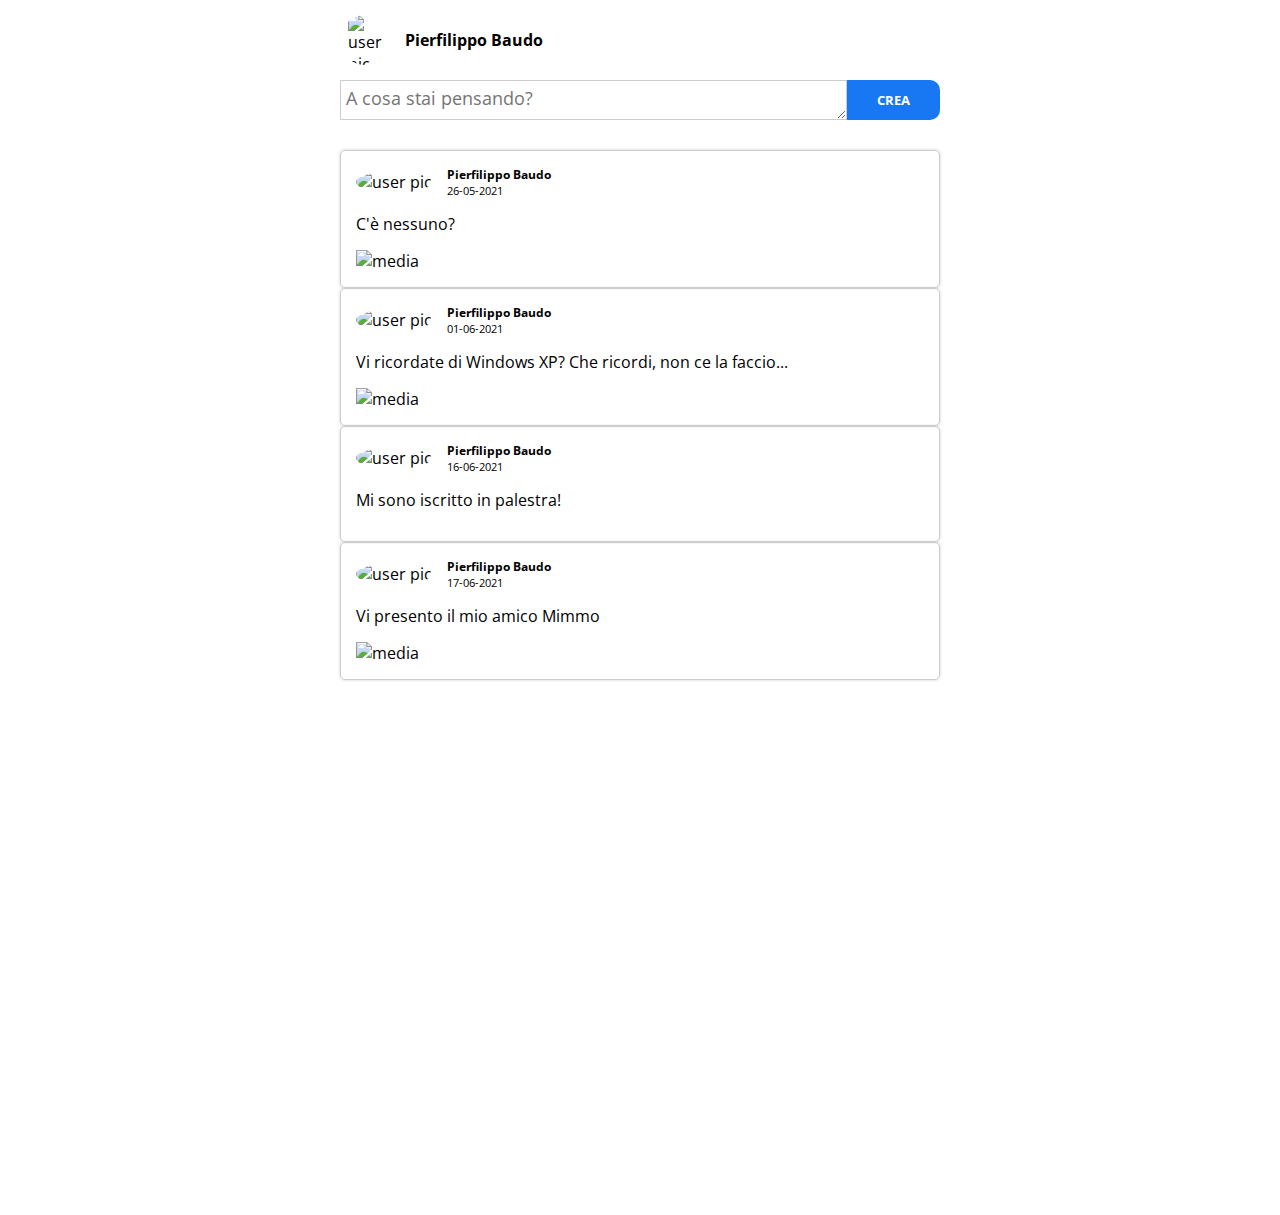
==== index.html @ db36af66 "task in vanilla fatta" ====
<!DOCTYPE html>
<html lang="en">
<head>
    <meta charset="UTF-8">
    <meta http-equiv="X-UA-Compatible" content="IE=edge">
    <meta name="viewport" content="width=device-width, initial-scale=1.0">
    <title>My Social Profile</title>

    <link rel="preconnect" href="https://fonts.googleapis.com">
    <link rel="preconnect" href="https://fonts.gstatic.com" crossorigin>
    <link href="https://fonts.googleapis.com/css2?family=Open+Sans:wght@400;700&display=swap" rel="stylesheet">
    <script src="https://unpkg.com/dayjs@1.8.21/dayjs.min.js"></script>

    <link rel="stylesheet" href="css/style.css">
</head>
<body>

    <div id="profile-page">

        <div class="user-details">
            <!-- <div class="user-pic"><img src="img/user-default.png" alt="user pic"></div>
            <div class="user-name">Pippo Baudo</div> -->
        </div>

        <div class="new-post">
            <textarea placeholder="A cosa stai pensando?"></textarea>
            <button class="send">CREA</button>
        </div>

        <div class="post-list">

            <!-- <div class="post">
                <div class="post-details">
                    <div class="user-pic">
                        <img src="img/user-default.png" alt="user pic">
                    </div>
                    <div class="details">
                        <div class="user-name">Pippo Baudo</div>
                        <div class="post-date">May 26</div>
                    </div>
                </div> 
                <div class="post-text">
                    Lorem ipsum!
                </div>

                <div class="post-media">
                    <img src="img/windows-xp.jpeg" alt="media" />
                </div>

            </div> -->

        </div>

    </div>
    <script src="./js/script.js"></script>
</body>
</html>
---- css/style.css ----
* {
    box-sizing: border-box;
    margin: 0;
    padding: 0;
    font-family: 'Open Sans', sans-serif;
}

#profile-page {
    height: 1200px; /*todo: da rimuovere*/
    width: 600px;
    margin: 0 auto;
}

.user-details {
    display: flex;
    align-items: center;
    margin: 15px 0;
}

.user-details .user-pic{
    width: 50px;
    height: 50px;
    overflow: hidden;
    border-radius: 50%;
    position: relative;
}

.user-details .user-pic img {
    height: 100%;
    position: absolute;
    top: 50%;
    left: 50%;
    transform: translate(-50%,-50%);
    
}

.user-details .user-name {
    margin-left: 15px;
    font-weight: bold;
}

.new-post {
    display: flex;
    margin-bottom: 30px;
}

.new-post textarea {
    flex-grow: 1;
    border: 1px #ccc solid;
    height: 40px;
    font-size: 18px;
    padding: 5px;
}

.new-post .send {
    padding: 0 30px;
    background: #1877F2;
    color: #fff;
    border: 0;
    font-weight: bold;
    border-top-right-radius: 10px;
    border-bottom-right-radius: 10px;

}


.post {
    border: 1px #ccc solid;
    border-radius: 5px;
    box-shadow: 0 0 3px #ccc;
    padding: 15px;
}

.post-media img {
    width: 100%;
}

.post-details {
    display: flex;
    align-items: center;
}

.post-details .user-pic img {
    width: 40px;
    border-radius: 50%;
}

.post-details .details {
    margin-left: 15px;
}

.post-details .details .user-name {
    font-weight: bold;
    font-size: 12px;
}

.post-details .details .post-date {
    font-size: 11px;
}

.post-text {
    margin: 15px 0;
}
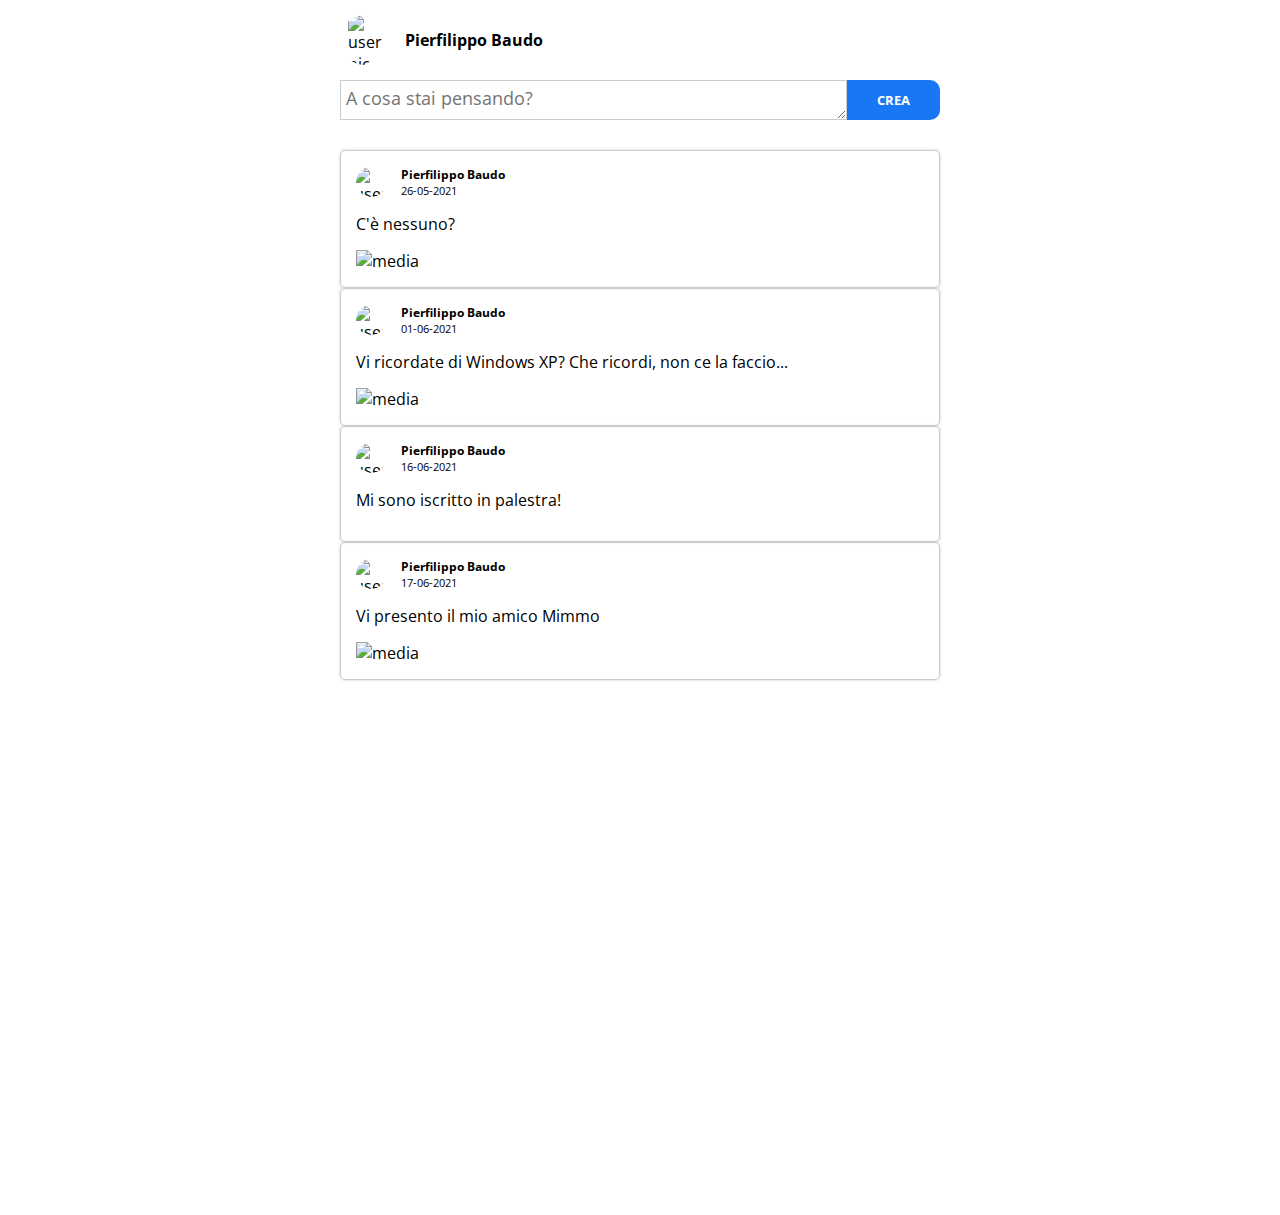
==== commit 25838627: "bonus in vue fatto" ====
--- a/index.html
+++ b/index.html
@@ -4,11 +4,12 @@
     <meta charset="UTF-8">
     <meta http-equiv="X-UA-Compatible" content="IE=edge">
     <meta name="viewport" content="width=device-width, initial-scale=1.0">
-    <title>My Social Profile</title>
+    <title>My Social Profile Vanilla</title>
 
     <link rel="preconnect" href="https://fonts.googleapis.com">
     <link rel="preconnect" href="https://fonts.gstatic.com" crossorigin>
     <link href="https://fonts.googleapis.com/css2?family=Open+Sans:wght@400;700&display=swap" rel="stylesheet">
+    <link rel="stylesheet" href="https://use.fontawesome.com/releases/v5.15.3/css/all.css" integrity="sha384-SZXxX4whJ79/gErwcOYf+zWLeJdY/qpuqC4cAa9rOGUstPomtqpuNWT9wdPEn2fk" crossorigin="anonymous">
     <script src="https://unpkg.com/dayjs@1.8.21/dayjs.min.js"></script>
 
     <link rel="stylesheet" href="css/style.css">
--- a/css/style.css
+++ b/css/style.css
@@ -17,22 +17,24 @@
     margin: 15px 0;
 }
 
-.user-details .user-pic{
-    width: 50px;
-    height: 50px;
+.user-pic {
+    position: relative;
+    position: relative;
+    border-radius: 50%;
     overflow: hidden;
-    border-radius: 50%;
-    position: relative;
 }
-
-.user-details .user-pic img {
+.user-pic img {
     height: 100%;
     position: absolute;
     top: 50%;
     left: 50%;
-    transform: translate(-50%,-50%);
-    
+    transform: translate(-50%,-50%);   
 }
+.user-details .user-pic {
+    width: 50px;
+    height: 50px;
+}
+
 
 .user-details .user-name {
     margin-left: 15px;
@@ -80,13 +82,14 @@
     align-items: center;
 }
 
-.post-details .user-pic img {
-    width: 40px;
-    border-radius: 50%;
+.post-details .user-pic {
+    width: 30px;
+    height: 30px;
 }
 
 .post-details .details {
     margin-left: 15px;
+    flex-grow: 1;
 }
 
 .post-details .details .user-name {
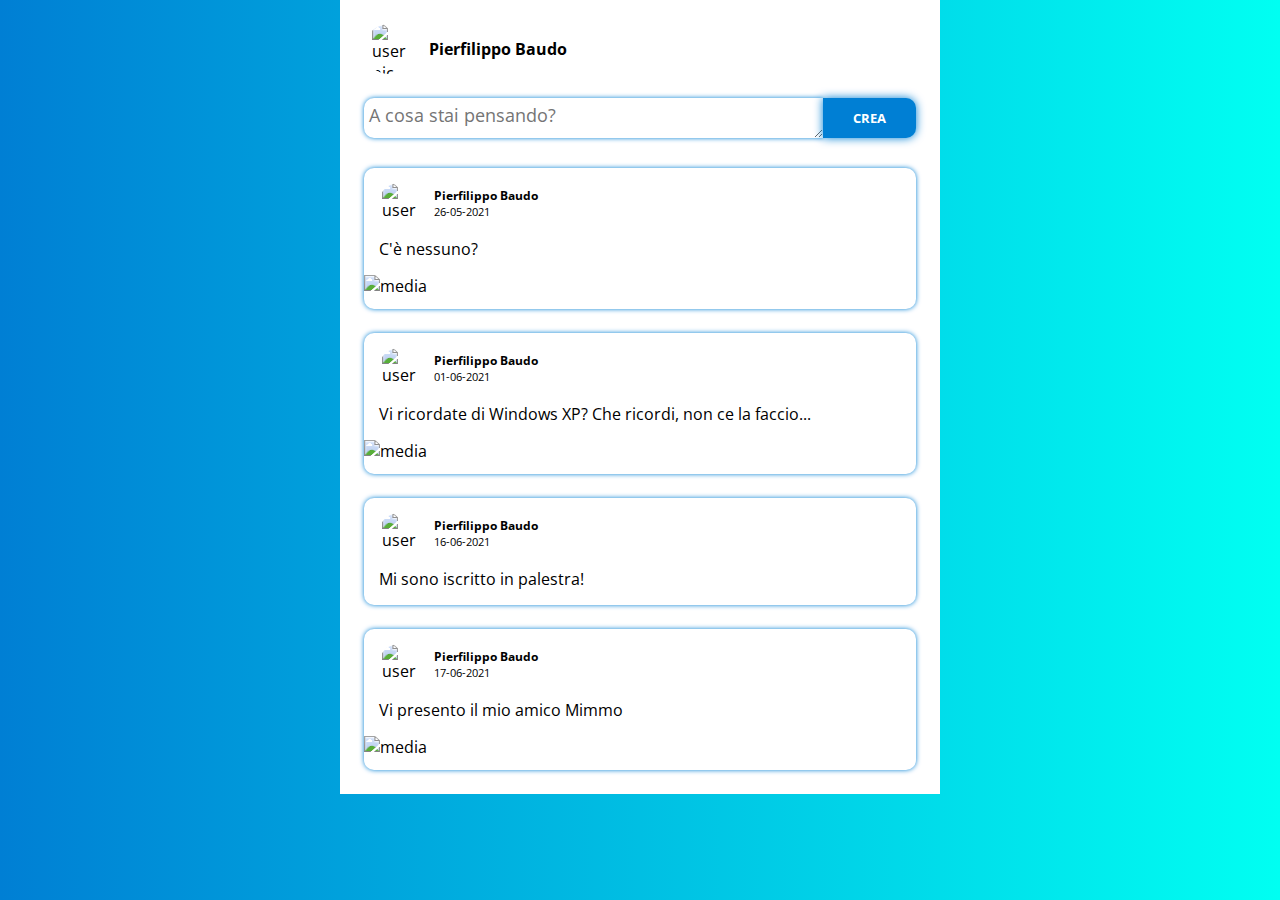
==== commit 35925574: "det" ====
--- a/index.html
+++ b/index.html
@@ -18,16 +18,19 @@
 
     <div id="profile-page">
 
+        <!-- Info User  -->
         <div class="user-details">
             <!-- <div class="user-pic"><img src="img/user-default.png" alt="user pic"></div>
             <div class="user-name">Pippo Baudo</div> -->
         </div>
 
+        <!-- New post -->
         <div class="new-post">
             <textarea placeholder="A cosa stai pensando?"></textarea>
             <button class="send">CREA</button>
         </div>
 
+        <!-- Post list  -->
         <div class="post-list">
 
             <!-- <div class="post">
--- a/css/style.css
+++ b/css/style.css
@@ -4,19 +4,7 @@
     padding: 0;
     font-family: 'Open Sans', sans-serif;
 }
-
-#profile-page {
-    height: 1200px; /*todo: da rimuovere*/
-    width: 600px;
-    margin: 0 auto;
-}
-
-.user-details {
-    display: flex;
-    align-items: center;
-    margin: 15px 0;
-}
-
+/* utility classes */
 .user-pic {
     position: relative;
     position: relative;
@@ -30,17 +18,37 @@
     left: 50%;
     transform: translate(-50%,-50%);   
 }
+/* End utility */
+
+body {
+    background-image:linear-gradient(to right, rgb(0, 127, 212), rgb(0, 255, 242));
+}
+
+#profile-page {
+    width: 600px;
+    margin: 0 auto;
+    background-color: white;
+    padding: 24px;
+}
+
+/* Info User  */
+.user-details {
+    display: flex;
+    align-items: center;
+    margin-bottom: 24px;
+}
+
 .user-details .user-pic {
     width: 50px;
     height: 50px;
 }
-
 
 .user-details .user-name {
     margin-left: 15px;
     font-weight: bold;
 }
 
+/* New post  */
 .new-post {
     display: flex;
     margin-bottom: 30px;
@@ -48,43 +56,53 @@
 
 .new-post textarea {
     flex-grow: 1;
-    border: 1px #ccc solid;
+    border: none;
     height: 40px;
     font-size: 18px;
     padding: 5px;
+    border-top-left-radius: 10px;
+    border-bottom-left-radius: 10px;
+    outline:rgb(0, 127, 212);
+    box-shadow: 0 0 5px rgb(0, 127, 212);
+
 }
 
 .new-post .send {
     padding: 0 30px;
-    background: #1877F2;
+    background: rgb(0, 127, 212);
     color: #fff;
-    border: 0;
+    border: none;
     font-weight: bold;
     border-top-right-radius: 10px;
     border-bottom-right-radius: 10px;
-
+    box-shadow: 0 0 10px rgb(0, 127, 212);
 }
 
-
+/* Post list */
 .post {
-    border: 1px #ccc solid;
-    border-radius: 5px;
-    box-shadow: 0 0 3px #ccc;
-    padding: 15px;
+    border-radius: 10px;
+    box-shadow: 0 0 5px rgb(0, 127, 212);
+    margin-bottom: 24px;
+}
+.post:last-child {
+    margin-bottom: 0px;
 }
 
 .post-media img {
     width: 100%;
+    padding-bottom: 12px;
 }
 
 .post-details {
     display: flex;
     align-items: center;
+    padding: 15px;
+    padding-bottom: 0;
 }
 
 .post-details .user-pic {
-    width: 30px;
-    height: 30px;
+    width: 40px;
+    height: 40px;
 }
 
 .post-details .details {
@@ -102,5 +120,9 @@
 }
 
 .post-text {
-    margin: 15px 0;
+    padding: 15px;
+}
+
+.d-none {
+    display: none;
 }